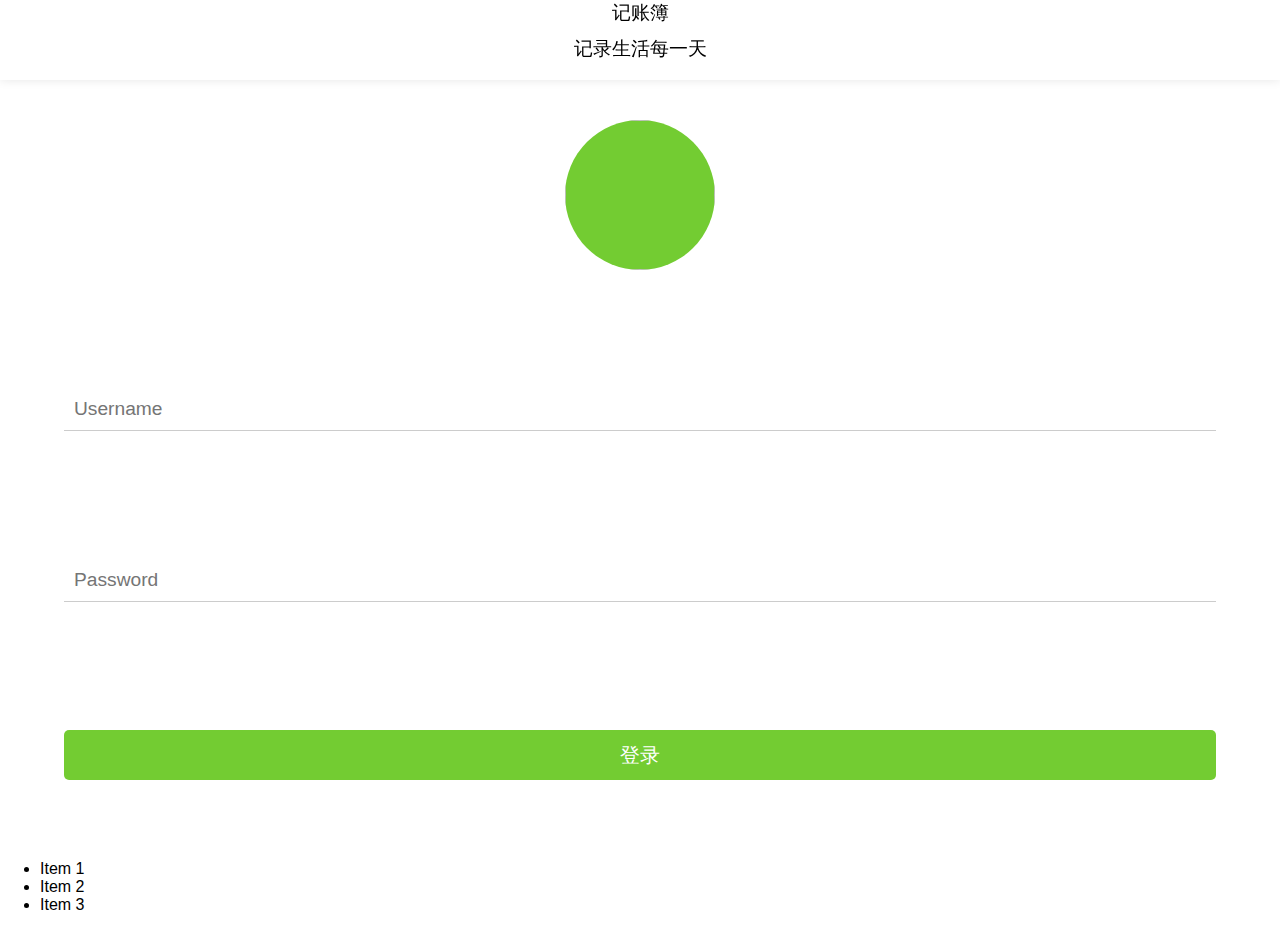
==== index.html @ a1f68d5c "Add files via upload" ====
<!DOCTYPE html>
<html lang="en">
<head>
    <meta charset="UTF-8">
    <!-- 禁用双击缩放 -->
    <meta name="viewport" content="width=device-width, initial-scale=1.0, maximum-scale=1.0, user-scalable=no">
    <title>记账App</title>
    <link rel="manifest" href="/manifest.json">
    <link rel="icon" href="/icons/app.png">
    <meta name="theme-color" content="#ffffff"/>
    <link rel="stylesheet" href="styles.css">
</head>
<body>
    <div class="page" id="mainpage">
        <div class="head">
            <div class="head-title">记账簿</div>
            <div class="head-infotot">
                <div id="head-anno"></div>
                <div id="head-mese"></div>
                <div id="head-tot"></div>
            </div>
        </div>
        <ul class="main" id="listmovimento">
            <li class="li-tot">
                <div class="li-date">昨天</div>
                <div class="li-motivo">总支出</div>
                <div class="li-nome"></div>
                <div class="li-value">-188.00</div>
            </li>
            <li>
                <div class="li-date">
                    <img class="li-icon" src="icons/canguan.png" alt="话费">
                </div>
                <div class="li-motivo">话费
                    <div class="li-nota">水果</div>
                </div>
                <div class="li-nome">Lo</div>
                <div class="li-value">-18.00</div>
            </li>
        </ul>
        <div class="foot">
            <div class="foot-item">
                <img id="baobiao" src="icons/baobiao.png" alt="baobiao">
            </div>
            <div class="foot-item">
                <img id="tianjia" src="icons/tianjia.png" alt="添加">
            </div>
            <div class="foot-item">
                <img id="renwu" src="icons/renwu.png" alt="人物">
            </div>
        </div>
    </div>
    <div class="page" id="addpage">
        <div class="addhead">
            <div class="header">
                <div class="header-item">
                </div>
                <div class="header-item">
                    <span style="text-align: center">支出</span>
                </div>
                <div class="header-item">
                    <button class="close" id="close-addpage">&times;</button>
                </div>
            </div>
            <div class="current-selection">
                <img id="current-img" src="icons/chaoshi.png" alt="超市">
                <span id="current-motivo">超市</span>
                <span id="current-value">0.00</span>
            </div>
        </div>
        <div id="tabmotivi">
            <div class="motivi-item">
                <img src="icons/chaoshi.png" alt="超市">
                <span>超市</span>
            </div>
        </div>
        <div id="tastiera">
            <div class="nota">
                <div>备注：</div>
                <div>
                    <input type="text" id="tas-nota" placeholder="请输入备注">
                </div>
            </div>
            <div class="tas-info">
                <span id="tas-data">8月19日</span>
                <span id="tas-modi">备注</span>
            </div>
            <div class="keys">
                <button class="key">7</button>
                <button class="key">8</button>
                <button class="key">9</button>
                <button class="key"><</button>
                <button class="key">4</button>
                <button class="key">5</button>
                <button class="key">6</button>
                <button class="key">+</button>
                <button class="key">1</button>
                <button class="key">2</button>
                <button class="key">3</button>
                <button class="key">-</button>
                <button class="key">C</button>
                <button class="key">0</button>
                <button class="key">.</button>
                <button class="key conferma" id="conferma">确定</button>
            </div>
        </div>
        <div id="calendar">
            <div class="calendar-header">
                <div class="year-controls">
                    <button class="prev-year">&lt;</button>
                    <span class="year-display">2024年</span>
                    <button class="next-year">&gt;</button>
                </div>
                <div class="month-controls">
                    <button class="prev-month">&lt;</button>
                    <span class="month-display">8月</span>
                    <button class="next-month">&gt;</button>
                </div>
            </div>
            <div class="calendar-body">
                <div class="calendar-weekdays">
                    <span>日</span>
                    <span>一</span>
                    <span>二</span>
                    <span>三</span>
                    <span>四</span>
                    <span>五</span>
                    <span>六</span>
                </div>
                <div class="calendar-days">
                    <!-- 日历天数将由JS动态生成 -->
                </div>
            </div>
        </div>
    </div>
    <div class="page" id="logpage">
        <div class="head">
            <div class="head-title">记账簿</div>
            <div class="head-title">记录生活每一天</div>
        </div>
        <div class="avatar main">
            <img class="famiglia" src="icons/famiglia.jpg" alt="">
        </div>
        <form id="login-form">
            <input class="loginput" id="username" type="text" placeholder="Username" required>
            <input class="loginput" id="password" type="password" placeholder="Password" required>
            <input type="submit" value="登录">
        </form>
    </div>
    <div class="test" id="testpage">
        <ul class="swipe-list">
            <li>
                <div class="item-content">Item 1</div>
            </li>
            <li>
                <div class="item-content">Item 2</div>
            </li>
            <li>
                <div class="item-content">Item 3</div>
            </li>
            <!-- 更多的<li>标签 -->
        </ul>
        <button id="delete-btn" style="display: none;">Delete</button>
        
    </div>
    <script src="script.js"></script>
    <script>
        if ('serviceWorker' in navigator) {
            navigator.serviceWorker.register('/service-worker.js')
            .then(function(registration) {
                console.log('Service Worker registered with scope:', registration.scope);
            }).catch(function(error) {
                console.log('Service Worker registration failed:', error);
            });
        }
    </script>
</body>
</html>
---- styles.css ----
body, html {
    margin: 0;
    padding: 0;
    height: 100%;
    display: flex;
    flex-direction: column;
    /* 针对ios */
    -webkit-overflow-scrolling: touch;
    font-family: Arial, sans-serif;
}
#mainpage{
    display: inline;
}
#addpage{
    display: none;
}
#logpage{
    display: none;
}
#calendar{
    display: none;
}

.head {
    background-color: #FFFFFF;
    text-align: center;
    position: fixed;
    top: 0;
    width: 100%;
    z-index: 1000;
    box-shadow: 0 0 10px rgba(0, 0, 0, 0.1);
    height: 80px;
}
.head-title{
    font-size: 1.2em;
    margin-bottom: 10px;
}
.head-infotot{
    display: grid;
    grid-template-columns: 40% 20% 40%;
}
#head-anno{
    text-align: left;
    padding-left: 10%;
    font-size: 1.2em;
    margin-top: 6px;
}
#head-mese{
    text-align: center;
    font-size: 1.5em;
    border-radius: 15px;
    background-color: #e0e0e0;
}
#head-tot {
    text-align: right;
    padding-right: 10%;
    font-size: 1.2em;
    margin-top: 6px;
}
.foot {
    background-color: #FFFFFF;
    padding: 5px 0;
    position: fixed;
    bottom: 0;
    display: flex; 
    justify-content: space-around; 
    width: 100%;
    height: 5em;
    z-index: 1000;
    box-shadow: 0 0 10px rgba(0, 0, 0, 0.1);
}
.foot-item {
    padding: 5px;
    cursor: pointer;
}
.foot-item img{
    margin-top: 10px;
    width: 40px;
    height: 40px;
}
#tianjia {
    margin-top: 0;
    width: 50px;
    height: 50px;
}
.main {
    flex: 1;
    margin-top: 65px; /* Match header height */
    margin-bottom: 100px; /* Match footer height */
    overflow-y: auto;
    padding: 20px;
    box-sizing: border-box;
    list-style-type: none;
    padding: 0;
}
.main li {
    display: flex;
    align-items: center;
    padding:5px 0px;
}
.li-nome{
    width: 10%;
    color: #0056b3;
    font-weight: bold;
    text-transform: capitalize;
}
.li-date{
    margin-left: 5%;
    width: 10%;
    aspect-ratio: 1 / 1; /* 保持正方形 */
    border-radius: 50%;
    background-color: #e0e0e0;
    display: flex;
    justify-content: center;
    align-items: center;
    color: #333;
}
.li-icon{
    width: 100%;
}
.li-motivo{
    width: 45%;
    margin-left: 5%;
}
.li-value{
    width: 20%;
    text-align: right;
}
.li-tot{
    font-weight: bold;
    border-bottom: 1px solid #ccc;
    margin-top: 20px;
}
.li-nota{
    font-size: 12px;
    color: #8a949e;
}
#tastiera {
    position: fixed;
    bottom: 0;
    box-shadow: 0 0 10px rgba(0, 0, 0, 0.1);
    overflow: hidden;
    width: 100%;
    z-index: 1000;
    transform: translateY(0);
    transition: transform 0.3s ease;
}
.tas-info {
    display: flex;
    justify-content: space-between;
    padding: 10px;
    background-color: #f9f9f9;
    border-bottom: 1px solid #ccc;
}
#tas-data, #tas-modi {
    font-size: 1em;
}
#tas-data {
    margin-left: 10px;
    border: 1px solid #007bff;
    border-radius: 5px;
    color: #007bff;
    padding: 1px 10px;
}
#tas-data:active {
    background-color: #007bff;
    color: white;
}
#tas-modi {
    margin-left: 10px;
    border: 1px solid #8a949e;
    border-radius: 5px;
    color: #8a949e;
    padding: 1px 10px;
}
#tas-modi:active {
    background-color: #8a949e;
    color: white;
}
.nota{
    background-color: #fff;
    padding: 2% 2%;
    width: 100%;
    height: 60px;
    font-size: 1em;
}
#tas-nota{
    height: 30px;
    padding: 2px;
    margin-top: 5px;
    width: 94%;
    font-size: 1em;
    border: 1px solid #ccc;
    
}
.keys {
    width: 100%;
    display: grid;
    grid-template-columns: repeat(4, 1fr);
    grid-gap: 1px;
    background-color: #ccc;
    margin-bottom: 30px;
}

.key {
    background-color: white;
    border: none;
    height: 50px;
    font-size: 24px;
    text-align: center;
    cursor: pointer;
}
.key:active {
    background-color: #ddd;
}
.conferma {
    background-color: #007bff;
    color: white;
}
.conferma:active {
    background-color: #0056b3;
}

.addhead {
    background-color: #FFFFFF;
    text-align: center;
    padding: 10px;
    position: fixed;
    top: 0;
    width: 100%;
    z-index: 1000;
    box-shadow: 0 0 10px rgba(0, 0, 0, 0.1);
}
.header {
    margin-bottom: 10px;
    display: grid;
    grid-template-columns: 33.3% 33.3% 33.3%;
    font-size: 1.2em;
}
.close {
    background: none;
    border: none;
    font-size: 1.2em;
    cursor: pointer;
    float: right;
}
.current-selection {
    text-align: left;
    font-size: 18px;
    margin-bottom: px;
}
#current-img{
    width: 40px;
    height: 40px;
    margin-left: 5px;
    vertical-align: middle;
}
#current-motivo{
    font-size: 1.2em;
    margin-left: 20px;
    vertical-align: middle;
}
#current-value{
    vertical-align: middle;
    text-align: right;
    font-size: 1.5em;
    margin-right: 20px;
    float: right;
}
#current-date{
    display: inline;
    vertical-align: middle;
    text-align: right;
    font-size: 1.2em;
}
#tabmotivi{
    margin-top: 120px;
    display: grid;
    grid-template-columns: repeat(5, 1fr);
    grid-gap: 10px;
}
.motivi-item {
    text-align: center;
}
.motivi-item img {
    width: 40px;
    height: 40px;
    margin-bottom: 5px;
}
.motivi-item span {
    display: block;
    font-size: 12px;
}
.motivi-item:active {
    background-color: #ddd;
}

#calendar {
    position: fixed;
    bottom: 0;
    box-shadow: 0 0 10px rgba(0, 0, 0, 0.1);
    width: 100%;
    z-index: 1001;
    background-color: #fff;
    height: 300px;
}
.calendar-header {
    padding: 5px;
    background-color: #f5f5f5;
    border-bottom: 1px solid #ddd;
    display: flex;
    justify-content:space-between;
}
.year-controls, .month-controls {
    display: flex;
    width: 40%;
}
.year-display, .month-display {
    font-size: 16px;
    font-weight: bold;
    text-align: center;
    flex-grow: 1;
}
.year-controls button, .month-controls button {
    background: none;
    border: none;
    font-size: 16px;
    cursor: pointer;
}
.calendar-body {
    padding: 10px;
}
.calendar-weekdays,
.calendar-days {
    display: grid;
    grid-template-columns: repeat(7, 1fr);
    text-align: center;
    grid-column-gap: 25px;
}
.calendar-weekdays span {
    font-weight: bold;
    margin-bottom: 10px;
}
.calendar-days .day {
    padding: 0; /* 移除原来的 padding */
    cursor: pointer;
    aspect-ratio: 1 / 1; /* 保持正方形 */
    display: flex;
    align-items: center;
    justify-content: center;
}
.calendar-days .disabled {
    color: #ccc;
}
.calendar-days .day.selected {
    background-color: #3f86f6;
    color: #fff;
    border-radius: 50%;
}
.moving-image {
    position: absolute;
    transition: transform 0.5s ease; /* 平滑过渡 */
    pointer-events: none; /* 禁止交互 */
    z-index: 1001; /* 使克隆的图片在最前面 */
}

#logpage {
    width: 100%;
    text-align: center;
}
.avatar {
    margin-top: 120px;
    width: 150px;
    height: 150px;
    border-radius: 50%;
    background-color:  rgb(115, 204, 50);
    margin-bottom: 50px;
    display: inline-block;
    overflow: hidden;
}
.loginput {
    width: 90%;
    font-size: 1.2em;
    padding: 10px;
    margin: 5%;
    border-radius: 0;
    border: none;
    border-bottom: 1px solid #ccc;
    box-sizing: border-box;
}
input[type="submit"] {
    margin: 5%;
    width: 90%;
    height: 50px;
    padding: 10px;
    background-color: rgb(115, 204, 50);
    border: none;
    border-radius: 5px;
    color: white;
    font-size: 20px;
    cursor: pointer;
}
input[type="submit"]:hover {
    background-color: rgb(104, 196, 38);
}
.famiglia{
    width: 100%;
    height: 100%;
    overflow: hidden;
}
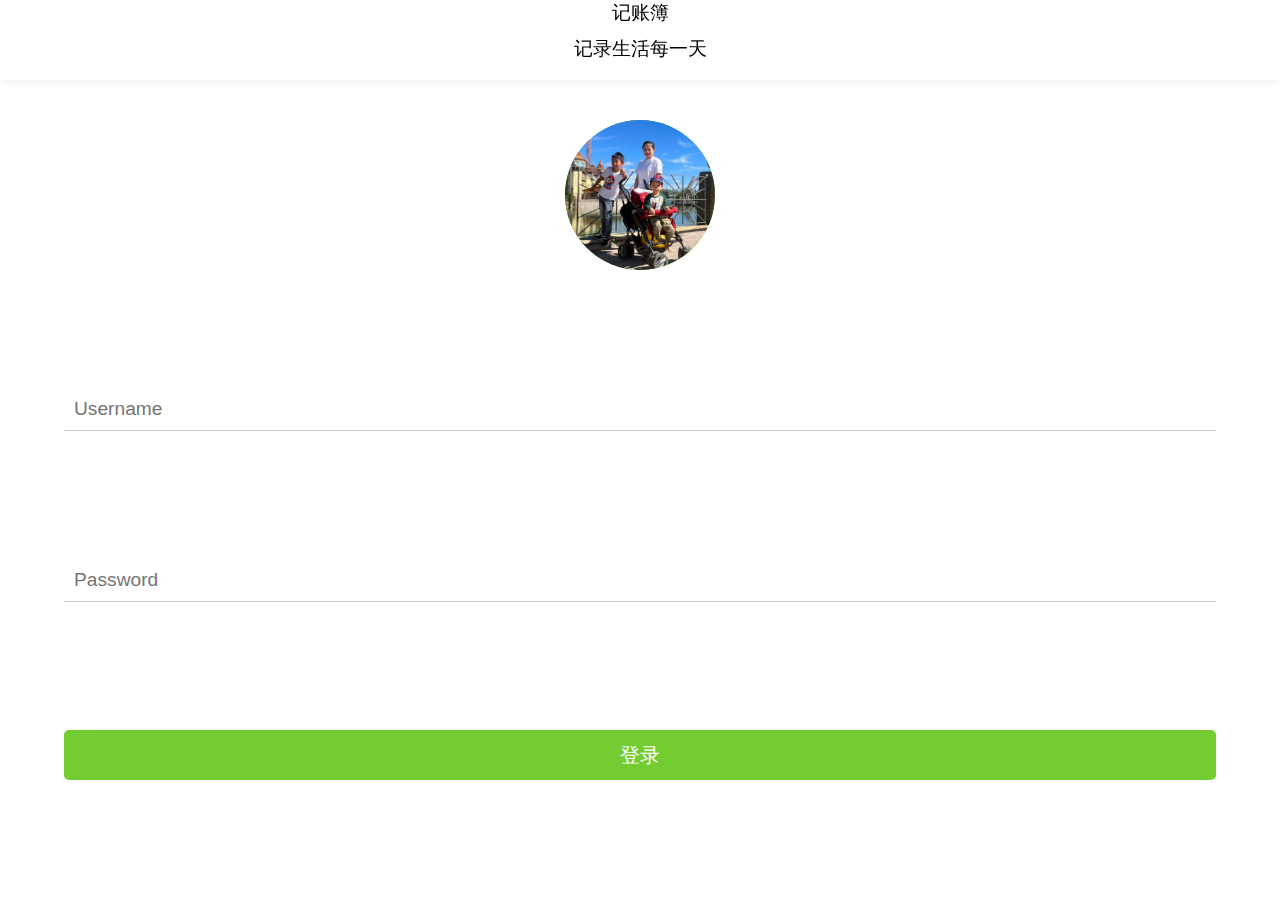
==== commit 373e72e2: "Add files via upload" ====
--- a/index.html
+++ b/index.html
@@ -148,20 +148,6 @@
         </form>
     </div>
     <div class="test" id="testpage">
-        <ul class="swipe-list">
-            <li>
-                <div class="item-content">Item 1</div>
-            </li>
-            <li>
-                <div class="item-content">Item 2</div>
-            </li>
-            <li>
-                <div class="item-content">Item 3</div>
-            </li>
-            <!-- 更多的<li>标签 -->
-        </ul>
-        <button id="delete-btn" style="display: none;">Delete</button>
-        
     </div>
     <script src="script.js"></script>
     <script>
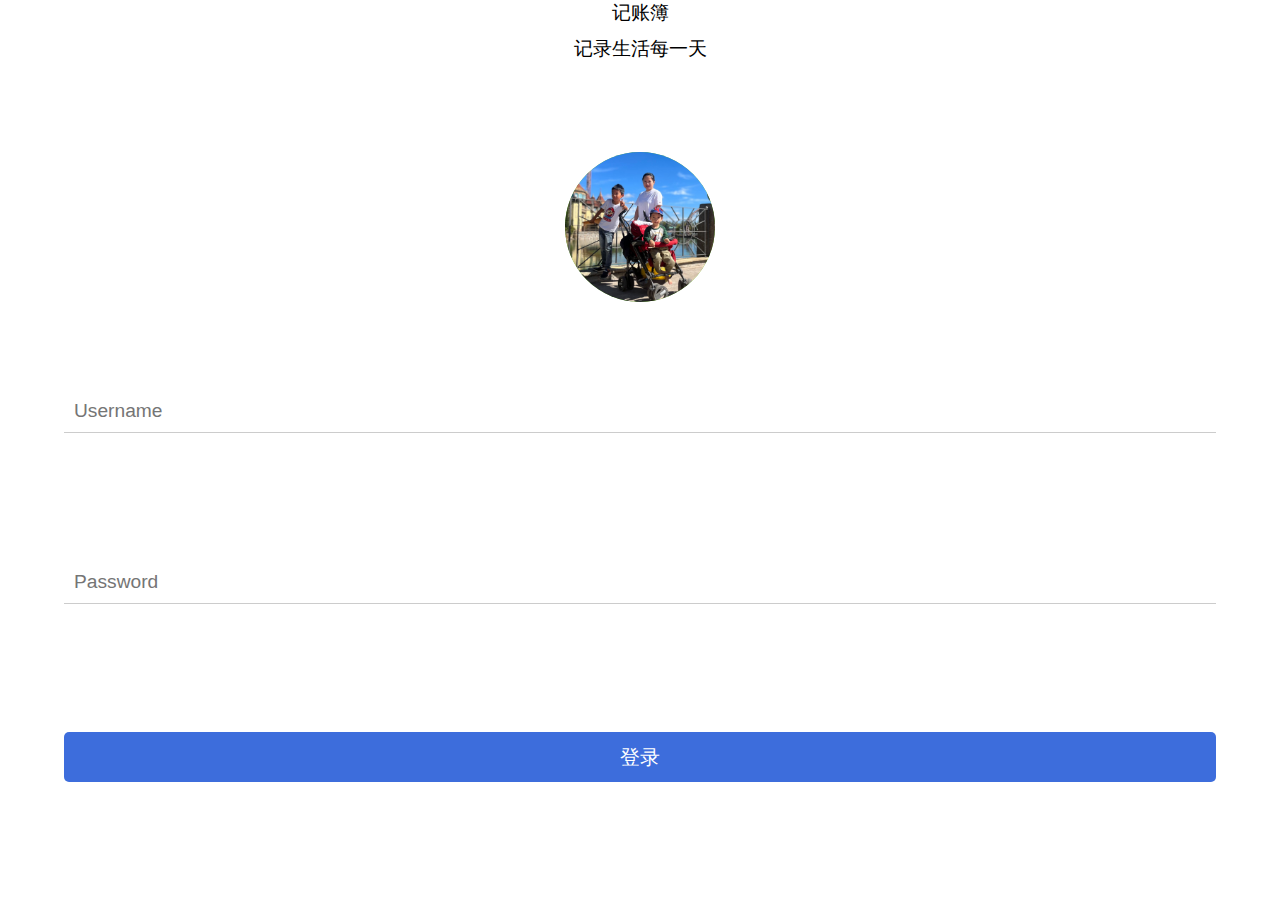
==== commit 9184e3d4: "Add files via upload" ====
--- a/index.html
+++ b/index.html
@@ -21,28 +21,12 @@
             </div>
         </div>
         <ul class="main" id="listmovimento">
-            <li class="li-tot">
-                <div class="li-date">昨天</div>
-                <div class="li-motivo">总支出</div>
-                <div class="li-nome"></div>
-                <div class="li-value">-188.00</div>
-            </li>
-            <li>
-                <div class="li-date">
-                    <img class="li-icon" src="icons/canguan.png" alt="话费">
-                </div>
-                <div class="li-motivo">话费
-                    <div class="li-nota">水果</div>
-                </div>
-                <div class="li-nome">Lo</div>
-                <div class="li-value">-18.00</div>
-            </li>
         </ul>
         <div class="foot">
             <div class="foot-item">
                 <img id="baobiao" src="icons/baobiao.png" alt="baobiao">
             </div>
-            <div class="foot-item">
+            <div class="foot-item foot-mid">
                 <img id="tianjia" src="icons/tianjia.png" alt="添加">
             </div>
             <div class="foot-item">
@@ -83,7 +67,7 @@
             </div>
             <div class="tas-info">
                 <span id="tas-data">8月19日</span>
-                <span id="tas-modi">备注</span>
+                <button id="tas-butnota">备注</button>
             </div>
             <div class="keys">
                 <button class="key">7</button>
@@ -131,13 +115,14 @@
                     <!-- 日历天数将由JS动态生成 -->
                 </div>
             </div>
+            <div>
+                <button class="calendar-ok">确认</button>
+            </div>
         </div>
     </div>
-    <div class="page" id="logpage">
-        <div class="head">
-            <div class="head-title">记账簿</div>
-            <div class="head-title">记录生活每一天</div>
-        </div>
+    <div class="page center" id="logpage">
+        <div class="head-title">记账簿</div>
+        <div class="head-title">记录生活每一天</div>
         <div class="avatar main">
             <img class="famiglia" src="icons/famiglia.jpg" alt="">
         </div>
@@ -147,18 +132,41 @@
             <input type="submit" value="登录">
         </form>
     </div>
-    <div class="test" id="testpage">
+    <div class="page" id="setpage">
+        <div class="head">
+            <div class="head-title">记账簿</div>
+            <div class="head-title">设置界面</div>
+        </div>
+        <div class="main center">
+            <div class="avatar main">
+                <img class="famiglia logo-utente" src="icons/famiglia.jpg" alt="">
+            </div>
+            <div class="set-utente">Lolo</div>
+            <div>
+                <div class="set-unload">未上传数据：1条</div>
+            </div>
+            <div class="item-flex set-buts">
+                <button class="set-but" id="reload">重新加载</button>
+                <button class="set-but" id="logout">退出登录</button>
+            </div>
+        </div>
+        <div class="foot">
+            <div class="foot-item">
+                <img id="baobiao" src="icons/baobiao.png" alt="baobiao">
+            </div>
+            <div class="foot-item foot-mid">
+                <img id="home" src="icons/home.png" alt="主页">
+            </div>
+            <div class="foot-item">
+                <img id="renwu" src="icons/renwu.png" alt="人物">
+            </div>
+        </div>
+    </div>
+    <div class="page" id="biaopage">
+        <div id="biao-lie"></div>
+        <div id="biao-di"></div>
+        <div id="biao-display"></div>
     </div>
     <script src="script.js"></script>
-    <script>
-        if ('serviceWorker' in navigator) {
-            navigator.serviceWorker.register('/service-worker.js')
-            .then(function(registration) {
-                console.log('Service Worker registered with scope:', registration.scope);
-            }).catch(function(error) {
-                console.log('Service Worker registration failed:', error);
-            });
-        }
-    </script>
 </body>
 </html>
--- a/styles.css
+++ b/styles.css
@@ -8,17 +8,9 @@
     -webkit-overflow-scrolling: touch;
     font-family: Arial, sans-serif;
 }
-#mainpage{
-    display: inline;
-}
-#addpage{
-    display: none;
-}
-#logpage{
-    display: none;
-}
 #calendar{
     display: none;
+    z-index: 1001;
 }
 
 .head {
@@ -78,7 +70,7 @@
     width: 40px;
     height: 40px;
 }
-#tianjia {
+.foot-mid {
     margin-top: 0;
     width: 50px;
     height: 50px;
@@ -94,13 +86,21 @@
     padding: 0;
 }
 .main li {
+    position: relative;
+}
+.li{
+    position: relative;
+    background-color: #fff;
     display: flex;
     align-items: center;
-    padding:5px 0px;
+    padding:2px 0px;
+    height: 40px;
+    z-index: 1;
+    transform: translateX(0);
 }
 .li-nome{
     width: 10%;
-    color: #0056b3;
+    color: rgb(61, 109, 220);
     font-weight: bold;
     text-transform: capitalize;
 }
@@ -135,6 +135,25 @@
     font-size: 12px;
     color: #8a949e;
 }
+.li-but{
+    font-size: 14px;
+    background-color: #fff;
+    color: red;
+    margin-left: 5px;
+    width: 70px;
+    height: 30px;
+    text-align: center;
+    vertical-align: middle;
+    border-radius: 5px;
+    border: 1px solid red;
+    position: absolute;
+    top: 6px; /* 定位到 movili 的底部 */
+    left: 78%; /* 按钮左对齐 */
+    box-sizing: border-box;
+}
+.movili{
+    transition: transform 0.5s ease;
+}
 #tastiera {
     position: fixed;
     bottom: 0;
@@ -142,8 +161,6 @@
     overflow: hidden;
     width: 100%;
     z-index: 1000;
-    transform: translateY(0);
-    transition: transform 0.3s ease;
 }
 .tas-info {
     display: flex;
@@ -156,22 +173,25 @@
     font-size: 1em;
 }
 #tas-data {
+    margin-left: 5px;
+    border: 1px solid rgb(61, 109, 220);
+    border-radius: 5px;
+    color: rgb(61, 109, 220);
+    padding: 1px 10px;
+    background-color: #fff;
+}
+#tas-data:active {
+    background-color: rgb(61, 109, 220);
+    color: white;
+}
+#tas-butnota {
     margin-left: 10px;
-    border: 1px solid #007bff;
+    background-color: #fff;
+    border: 1px solid rgb(61, 109, 220);
     border-radius: 5px;
-    color: #007bff;
-    padding: 1px 10px;
-}
-#tas-data:active {
-    background-color: #007bff;
-    color: white;
-}
-#tas-modi {
-    margin-left: 10px;
-    border: 1px solid #8a949e;
-    border-radius: 5px;
-    color: #8a949e;
-    padding: 1px 10px;
+    color: rgb(61, 109, 220);
+    font-size: 14px;
+    padding: 0px 10px;
 }
 #tas-modi:active {
     background-color: #8a949e;
@@ -183,6 +203,7 @@
     width: 100%;
     height: 60px;
     font-size: 1em;
+    display: none;
 }
 #tas-nota{
     height: 30px;
@@ -214,11 +235,11 @@
     background-color: #ddd;
 }
 .conferma {
-    background-color: #007bff;
+    background-color: rgb(61, 109, 220);
     color: white;
 }
 .conferma:active {
-    background-color: #0056b3;
+    background-color: rgb(61, 109, 220);
 }
 
 .addhead {
@@ -278,6 +299,7 @@
     display: grid;
     grid-template-columns: repeat(5, 1fr);
     grid-gap: 10px;
+    margin-bottom: 300px;
 }
 .motivi-item {
     text-align: center;
@@ -353,10 +375,28 @@
     color: #ccc;
 }
 .calendar-days .day.selected {
-    background-color: #3f86f6;
+    background-color: rgb(61, 109, 220);
     color: #fff;
     border-radius: 50%;
 }
+.calendar-ok {
+    position: fixed;
+    bottom: 30px;
+    right: 20px;
+    width: 80px;
+    border: 1px solid rgb(61, 109, 220);
+    color: #fff;
+    background-color: rgb(61, 109, 220);
+    font-size: 16px;
+    padding: 5px 15px;
+    border-radius: 5px;
+    text-align: center;
+    cursor: pointer;
+}
+.calendar-ok:active {
+    background-color: rgb(61, 109, 220);
+}
+
 .moving-image {
     position: absolute;
     transition: transform 0.5s ease; /* 平滑过渡 */
@@ -364,17 +404,17 @@
     z-index: 1001; /* 使克隆的图片在最前面 */
 }
 
-#logpage {
+.center {
     width: 100%;
     text-align: center;
 }
 .avatar {
-    margin-top: 120px;
+    margin-top: 80px;
     width: 150px;
     height: 150px;
     border-radius: 50%;
     background-color:  rgb(115, 204, 50);
-    margin-bottom: 50px;
+    margin-bottom: 20px;
     display: inline-block;
     overflow: hidden;
 }
@@ -393,7 +433,7 @@
     width: 90%;
     height: 50px;
     padding: 10px;
-    background-color: rgb(115, 204, 50);
+    background-color: rgb(61, 109, 220);
     border: none;
     border-radius: 5px;
     color: white;
@@ -401,10 +441,82 @@
     cursor: pointer;
 }
 input[type="submit"]:hover {
-    background-color: rgb(104, 196, 38);
+    background-color: rgb(61, 109, 220);
 }
 .famiglia{
     width: 100%;
     height: 100%;
     overflow: hidden;
+}
+.set-utente {
+    font-size: 25px;
+    margin: 0 30% 20px 30%;
+    padding: 10px;
+    border-radius: 0px;
+    border-bottom: 2px solid #ccc;
+    text-transform: capitalize;
+}
+.set-unload{
+    margin-top: 30px;
+    font-size: 20px;
+}
+.item-flex{
+    display: flex;
+    justify-content: space-between;
+    align-items: center;
+}
+.set-buts {
+    position: fixed;
+    bottom: 120px;
+    width: 100%;
+}
+.set-but {
+    margin: 0 20px;
+    font-size: 20px;
+    border-radius: 10px;
+    height: 45px;
+    width: 130px;
+    background-color: #fff;
+    border: 3px solid  rgb(61, 109, 220);
+    color:   rgb(61, 109, 220);
+}
+
+#biao-lie {
+    margin-left:3%;
+    padding-left: 1%;
+    width: 92%;
+    height: 200px;
+    display:flex;
+    align-items: flex-end; 
+    border-bottom: 1px solid #ccc;
+    border-left: 1px solid #ccc;
+}
+#biao-di {
+    margin-left:3%;
+    padding-left: 1%;
+    width: 92%;
+    display:flex;
+    align-items: flex-end; 
+}
+.lie {
+    display: inline-block;
+    margin: 0.5%;
+    background-color:orangered;
+}
+.di {
+    display: inline-block;
+    margin: 0.5%;
+    font-size: 10px;
+    text-align: center;
+}
+#biao-display {
+    width: 50px;
+    border-radius: 3px;
+    background-color: #e6e6e6;
+    position: absolute;
+    display: none; /* 默认隐藏 */
+    z-index: 10; /* 确保显示在前面 */
+    font-size: 10px;
+    text-align: center;
+    padding: 5px;
 }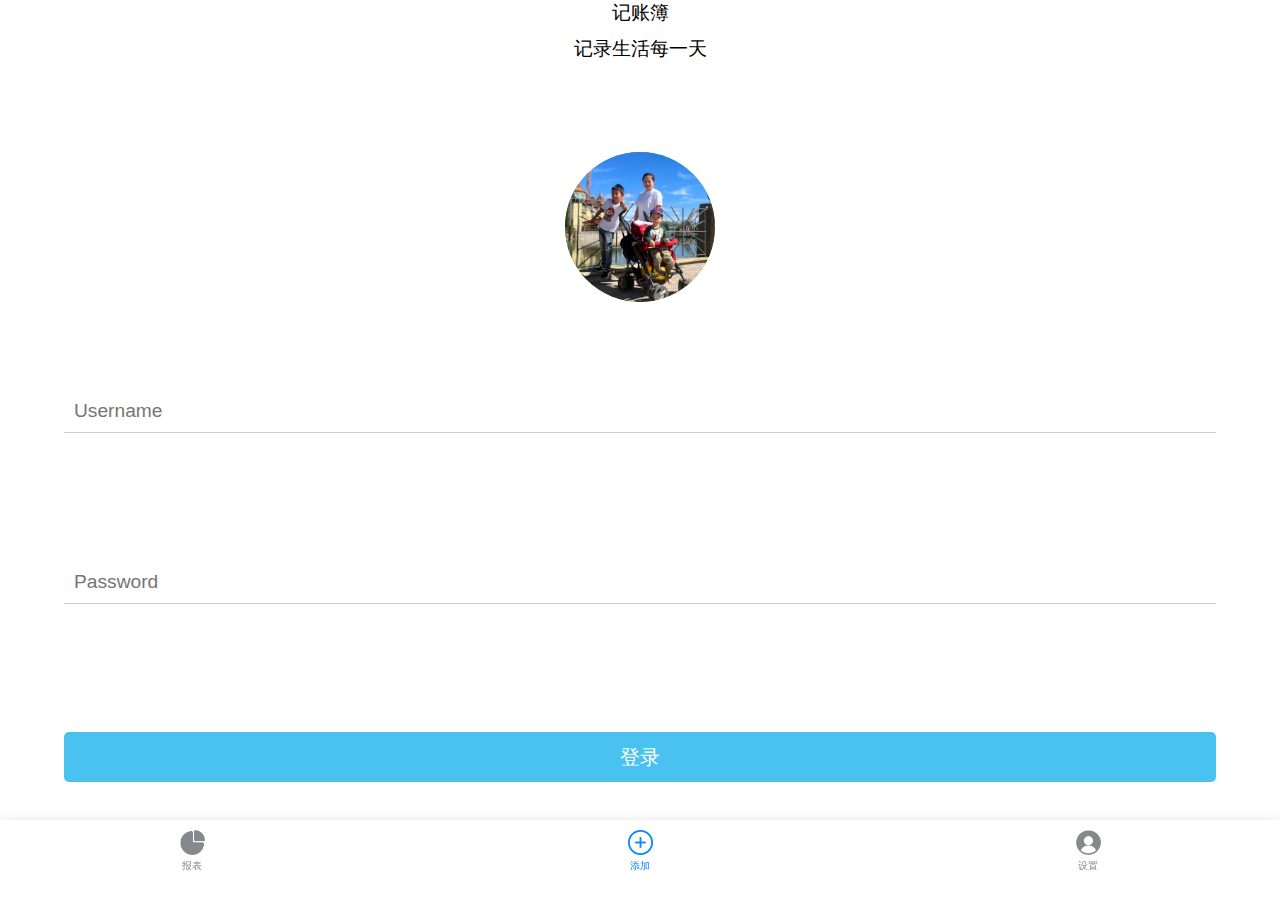
==== commit b76a82f9: "Add files via upload" ====
--- a/index.html
+++ b/index.html
@@ -22,17 +22,6 @@
         </div>
         <ul class="main" id="listmovimento">
         </ul>
-        <div class="foot">
-            <div class="foot-item">
-                <img id="baobiao" src="icons/baobiao.png" alt="baobiao">
-            </div>
-            <div class="foot-item foot-mid">
-                <img id="tianjia" src="icons/tianjia.png" alt="添加">
-            </div>
-            <div class="foot-item">
-                <img id="renwu" src="icons/renwu.png" alt="人物">
-            </div>
-        </div>
     </div>
     <div class="page" id="addpage">
         <div class="addhead">
@@ -141,32 +130,58 @@
             <div class="avatar main">
                 <img class="famiglia logo-utente" src="icons/famiglia.jpg" alt="">
             </div>
-            <div class="set-utente">Lolo</div>
+            <div class="set-utente"></div>
             <div>
-                <div class="set-unload">未上传数据：1条</div>
+                <div class="set-unload"></div>
             </div>
             <div class="item-flex set-buts">
                 <button class="set-but" id="reload">重新加载</button>
                 <button class="set-but" id="logout">退出登录</button>
             </div>
         </div>
-        <div class="foot">
-            <div class="foot-item">
-                <img id="baobiao" src="icons/baobiao.png" alt="baobiao">
+    </div>
+    <div class="page" id="biaopage">
+        <div class="head">
+            <div class="biao-tongji">
+                <div class="dixian biao-month" page = 'biao-month'>月统计</div>
+                <div class="biao-year" page = 'biao-year'>年统计</div>
+                <div class="biao-diy" page = 'biao-diy'>自定义</div>
             </div>
-            <div class="foot-item foot-mid">
-                <img id="home" src="icons/home.png" alt="主页">
-            </div>
-            <div class="foot-item">
-                <img id="renwu" src="icons/renwu.png" alt="人物">
+            <div class="biao-head-display">
+                <div class="biao-page" id="biao-month">
+                    <select class="biao-head-year" name="" id="biao-head-year"></select>
+                    <div class="biao-head-month"></div>
+                </div>
+                <div class="biao-page" id="biao-year"></div>
+                <div class="biao-page" id="biao-diy"></div>
             </div>
         </div>
+        <div class="main">
+            <div class="biao-tot">
+                <div>总支出：</div>
+                <div class="biao-tot-num"></div>
+            </div>
+            <div id="biao-lie"></div>
+            <div id="biao-di"></div>
+            <div id="biao-display"></div>
+            <div id="biao-hang"></div>
+        </div>
     </div>
-    <div class="page" id="biaopage">
-        <div id="biao-lie"></div>
-        <div id="biao-di"></div>
-        <div id="biao-display"></div>
+    <div class="foot">
+        <div class="foot-item" id="but-baobiao">
+            <img src="icons/baobiao.png" alt="报表">
+            <div>报表</div>
+        </div>
+        <div class="foot-item" id="but-tianjia">
+            <img src="icons/tianjia.png" alt="添加">
+            <div>主页</div>
+        </div>
+        <div class="foot-item" id="but-renwu">
+            <img src="icons/renwu.png" alt="人物">
+            <div>设置</div>
+        </div>
     </div>
+    <script src="fun.js"></script>
     <script src="script.js"></script>
 </body>
 </html>
--- a/styles.css
+++ b/styles.css
@@ -1,4 +1,8 @@
 body, html {
+    --hui:#86888B;
+    --lan:#0A84FF;
+    --qianlan:#49c2ef;
+    --huihei:#262c4e;
     margin: 0;
     padding: 0;
     height: 100%;
@@ -12,7 +16,6 @@
     display: none;
     z-index: 1001;
 }
-
 .head {
     background-color: #FFFFFF;
     text-align: center;
@@ -40,8 +43,9 @@
 #head-mese{
     text-align: center;
     font-size: 1.5em;
-    border-radius: 15px;
-    background-color: #e0e0e0;
+    border-radius: 10px;
+    color: #fff;
+    background-color: var(--qianlan);
 }
 #head-tot {
     text-align: right;
@@ -50,30 +54,34 @@
     margin-top: 6px;
 }
 .foot {
-    background-color: #FFFFFF;
+    background-color: #fff;
+    display: flex;
+    justify-content: space-between;
+    flex-direction: row;
+    box-sizing: border-box;
     padding: 5px 0;
     position: fixed;
     bottom: 0;
-    display: flex; 
-    justify-content: space-around; 
-    width: 100%;
-    height: 5em;
-    z-index: 1000;
+    width: 100%;
+    height: 80px;
+    z-index: 100;
     box-shadow: 0 0 10px rgba(0, 0, 0, 0.1);
 }
 .foot-item {
-    padding: 5px;
-    cursor: pointer;
+    width: 30%;
+    text-align: center;
+    /* 去除点击阴影 */
+    -webkit-tap-highlight-color: transparent; 
 }
 .foot-item img{
-    margin-top: 10px;
-    width: 40px;
-    height: 40px;
-}
-.foot-mid {
-    margin-top: 0;
-    width: 50px;
-    height: 50px;
+    margin-top: 5px;
+    width: 25px;
+    height: 25px;
+}
+.foot-item div{
+    font-size: 10px;
+    text-align: center;
+    color: #86888B;
 }
 .main {
     flex: 1;
@@ -100,7 +108,7 @@
 }
 .li-nome{
     width: 10%;
-    color: rgb(61, 109, 220);
+    color: var(--lan);
     font-weight: bold;
     text-transform: capitalize;
 }
@@ -155,6 +163,7 @@
     transition: transform 0.5s ease;
 }
 #tastiera {
+    background-color: #fff;
     position: fixed;
     bottom: 0;
     box-shadow: 0 0 10px rgba(0, 0, 0, 0.1);
@@ -174,22 +183,22 @@
 }
 #tas-data {
     margin-left: 5px;
-    border: 1px solid rgb(61, 109, 220);
+    border: 1px solid rgb(0, 122, 255);
     border-radius: 5px;
-    color: rgb(61, 109, 220);
+    color: rgb(0, 122, 255);
     padding: 1px 10px;
     background-color: #fff;
 }
 #tas-data:active {
-    background-color: rgb(61, 109, 220);
+    background-color: rgb(0, 122, 255);
     color: white;
 }
 #tas-butnota {
     margin-left: 10px;
     background-color: #fff;
-    border: 1px solid rgb(61, 109, 220);
+    border: 1px solid rgb(0, 122, 255);
     border-radius: 5px;
-    color: rgb(61, 109, 220);
+    color: rgb(0, 122, 255);
     font-size: 14px;
     padding: 0px 10px;
 }
@@ -222,7 +231,6 @@
     background-color: #ccc;
     margin-bottom: 30px;
 }
-
 .key {
     background-color: white;
     border: none;
@@ -235,11 +243,11 @@
     background-color: #ddd;
 }
 .conferma {
-    background-color: rgb(61, 109, 220);
+    background-color: rgb(0, 122, 255);
     color: white;
 }
 .conferma:active {
-    background-color: rgb(61, 109, 220);
+    background-color: rgb(0, 122, 255);
 }
 
 .addhead {
@@ -375,7 +383,7 @@
     color: #ccc;
 }
 .calendar-days .day.selected {
-    background-color: rgb(61, 109, 220);
+    background-color: rgb(0, 122, 255);
     color: #fff;
     border-radius: 50%;
 }
@@ -384,9 +392,9 @@
     bottom: 30px;
     right: 20px;
     width: 80px;
-    border: 1px solid rgb(61, 109, 220);
+    border: 1px solid rgb(0, 122, 255);
     color: #fff;
-    background-color: rgb(61, 109, 220);
+    background-color: rgb(0, 122, 255);
     font-size: 16px;
     padding: 5px 15px;
     border-radius: 5px;
@@ -394,16 +402,14 @@
     cursor: pointer;
 }
 .calendar-ok:active {
-    background-color: rgb(61, 109, 220);
-}
-
+    background-color: rgb(0, 122, 255);
+}
 .moving-image {
     position: absolute;
     transition: transform 0.5s ease; /* 平滑过渡 */
     pointer-events: none; /* 禁止交互 */
     z-index: 1001; /* 使克隆的图片在最前面 */
 }
-
 .center {
     width: 100%;
     text-align: center;
@@ -433,7 +439,7 @@
     width: 90%;
     height: 50px;
     padding: 10px;
-    background-color: rgb(61, 109, 220);
+    background-color: var(--qianlan);
     border: none;
     border-radius: 5px;
     color: white;
@@ -441,7 +447,7 @@
     cursor: pointer;
 }
 input[type="submit"]:hover {
-    background-color: rgb(61, 109, 220);
+    background-color: rgb(0, 122, 255);
 }
 .famiglia{
     width: 100%;
@@ -476,16 +482,15 @@
     border-radius: 10px;
     height: 45px;
     width: 130px;
-    background-color: #fff;
-    border: 3px solid  rgb(61, 109, 220);
-    color:   rgb(61, 109, 220);
+    background-color: var(--qianlan);
+    color:   #fff;
 }
 
 #biao-lie {
     margin-left:3%;
     padding-left: 1%;
     width: 92%;
-    height: 200px;
+    height: 180px;
     display:flex;
     align-items: flex-end; 
     border-bottom: 1px solid #ccc;
@@ -519,4 +524,146 @@
     font-size: 10px;
     text-align: center;
     padding: 5px;
+}
+.hang {
+    margin: 3%;
+    display: flex;
+    border-bottom: 1px solid #ccc;
+    padding-bottom: 3px;
+}
+.hang-imgbox{
+    width: 10%;
+}
+.hang-img {
+    width: 100%;       /* 设置图片宽度 */
+    aspect-ratio: 1/1; /* 宽高比例设置为1:1 */
+}
+.hang-info {
+    width: 90%;
+    margin-left: 3%;
+}
+.hang-box {
+    display: flex;
+}
+.hang-des{
+    height: 20px;
+    width: 65%;
+    font-size: 16px;
+    line-height: 1.5;
+}
+.hang-tot{
+    height: 20px;
+    width: 35%;
+    text-align: right;
+    font-size: 16px;
+    line-height: 1.5;
+}
+.hang-tu {
+    display: inline-block;
+    height: 6px;
+    background-color: orangered;
+    width: 100%;
+}
+.biao-tongji{
+    display: flex;
+    justify-content: space-between;
+    align-items: center;
+    margin: 5px 3%;
+}
+.biao-tongji div{
+    width: 22%;
+    height: 30px;
+    font-size: 16px;
+    color: #000;
+    box-sizing: border-box;
+    /* 去除点击阴影 */
+    -webkit-tap-highlight-color: transparent; 
+}
+.dixian {
+    border-bottom: 2px solid rgb(0, 122, 255);
+}
+.biao-head-display{
+    margin: 0 3%;
+}
+.biao-page {
+    display: flex;
+    justify-content: space-between;
+    align-items: center;
+}
+.biao-head-year {
+    color: #333;
+    width: 20%;
+    text-align: center;
+    height: 30px;
+    border-radius: 5px;
+    border: none;
+    background-color: #fff;
+    font-size: 16px;
+    -webkit-tap-highlight-color: transparent;/* 去除点击阴影 */
+    appearance: none;         /* 隐藏select下来箭头 对于其他支持 appearance 的浏览器 */
+}
+.biao-head-month{
+    display: flexbox;
+    width: 75%;
+    overflow: auto;
+    white-space: nowrap; 
+    -webkit-overflow-scrolling: touch; /* 平滑滚动 */
+    -webkit-tap-highlight-color: transparent; /* 去除点击阴影 */
+    align-items: center;
+    
+}
+.biao-head-month::-webkit-scrollbar {
+    display: none; /* 隐藏滚动条，适用于Chrome、Safari和Edge */
+}
+.biao-head-month div{
+    display: inline-block;
+    width: 20%;
+    height: 30px;
+    margin: 2%;
+    box-sizing: border-box;
+    font-size: 16px;
+    line-height: 2;
+}
+.biao-main {
+    margin-top: 100px;
+}
+.biao-tot {
+    display: flex;
+    justify-content: space-between;
+    margin: 0 3%;
+    margin-top: 30px;
+    margin-bottom: 10px;
+    font-size: 20px;
+    background-color: var(--qianlan);
+    border-radius: 5px;
+    align-items: center;
+    padding: 15px;
+    height: 30px;
+}
+.biao-tot div{
+    color: #fff;
+}
+.biao-tot-num {
+    text-align: right;
+}
+#biao-year{
+    display: flex;
+    width: 100%;
+    overflow: auto;
+    white-space: nowrap; 
+    -webkit-overflow-scrolling: touch; /* 平滑滚动 */
+    -webkit-tap-highlight-color: transparent; /* 去除点击阴影 */
+    align-items: center;
+    
+}
+#biao-year::-webkit-scrollbar {
+    display: none; /* 隐藏滚动条，适用于Chrome、Safari和Edge */
+}
+#biao-year div{
+    height: 30px;
+    margin: 2%;
+    margin-right: 5%;
+    box-sizing: border-box;
+    font-size: 16px;
+    line-height: 2;
 }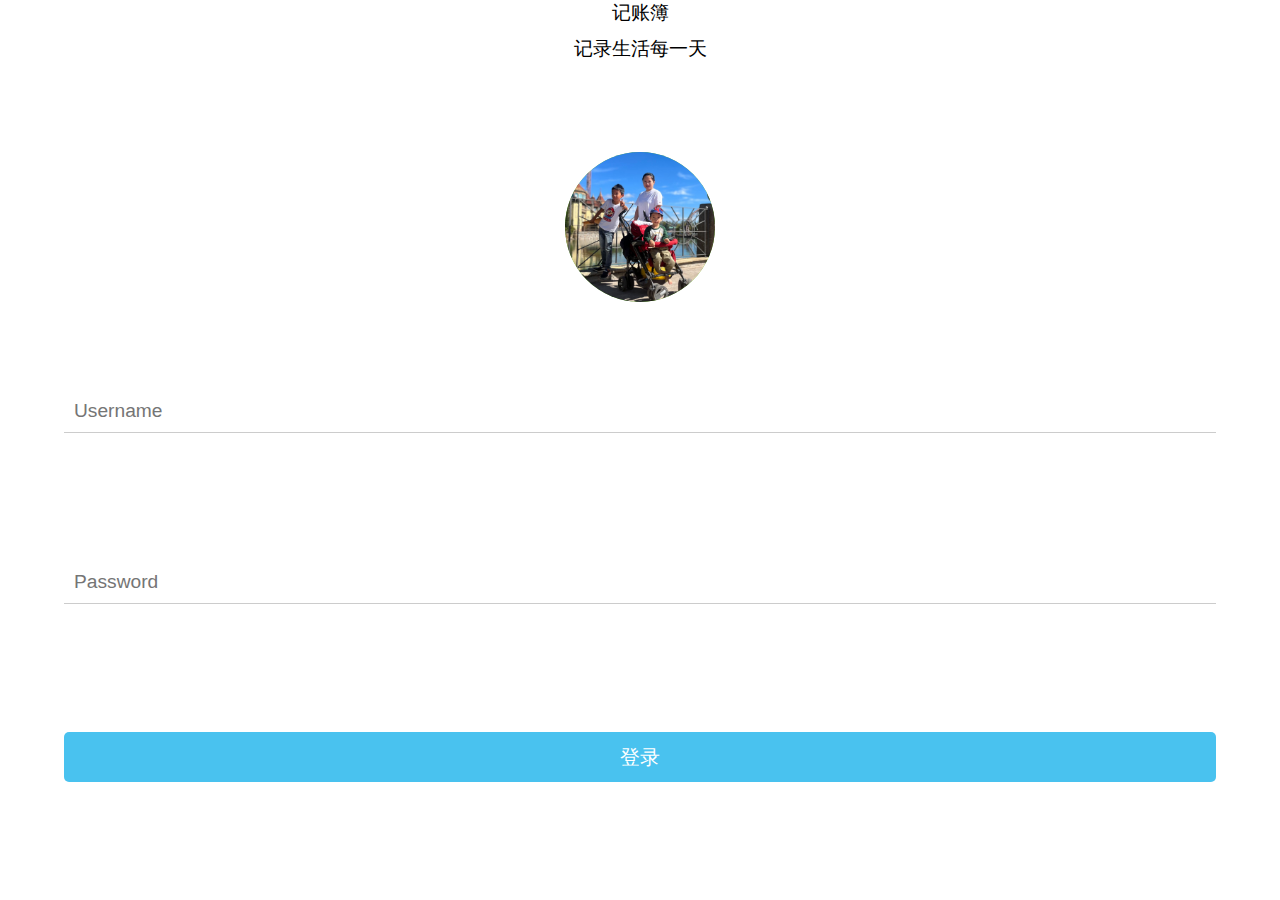
==== commit a243fe3c: "Add files via upload" ====
--- a/index.html
+++ b/index.html
@@ -7,7 +7,7 @@
     <title>记账App</title>
     <link rel="manifest" href="/manifest.json">
     <link rel="icon" href="/icons/app.png">
-    <meta name="theme-color" content="#ffffff"/>
+    <meta name="theme-color" content="#f7f7f7"/>
     <link rel="stylesheet" href="styles.css">
 </head>
 <body>
@@ -62,7 +62,7 @@
                 <button class="key">7</button>
                 <button class="key">8</button>
                 <button class="key">9</button>
-                <button class="key"><</button>
+                <button class="key" style="color:red">&#9003;</button>
                 <button class="key">4</button>
                 <button class="key">5</button>
                 <button class="key">6</button>
@@ -167,6 +167,37 @@
             <div id="biao-hang"></div>
         </div>
     </div>
+    <div class="page" id="infopage">
+        <div class="info-head">
+            <div class="info-title">
+                <div class="backup">
+                    <img src="icons/back.png" alt=""><span>返回</span>
+                </div>
+                <div class="info-motivo">其他</div>
+            </div>
+            <div class="info-tot">
+                <div>总支出：</div>
+                <div>-20000.00</div>
+            </div>
+        </div>
+        <div class="info-list">
+            <div class="info-data">
+                <div class="info-list-tot">
+                    <div>8月23日</div>
+                    <div>周四</div>
+                </div>
+                <div class="info-spesa-tot">-250.00</div>
+            </div>
+            <div class="info-movimento">
+                <img src="icons/chaoshi.png" alt="">
+                <div class="info-motivo-des">
+                    <div class="info-motivo-nome">超市</div>
+                    <div class="info-motivo-nota">备注</div>
+                </div>
+                <div class="info-spesa">-150.00</div>
+            </div>
+        </div>
+    </div>
     <div class="foot">
         <div class="foot-item" id="but-baobiao">
             <img src="icons/baobiao.png" alt="报表">
--- a/styles.css
+++ b/styles.css
@@ -3,6 +3,7 @@
     --lan:#0A84FF;
     --qianlan:#49c2ef;
     --huihei:#262c4e;
+    --beijinghui:#F7F7F7;
     margin: 0;
     padding: 0;
     height: 100%;
@@ -11,13 +12,14 @@
     /* 针对ios */
     -webkit-overflow-scrolling: touch;
     font-family: Arial, sans-serif;
+    background-color: var(--beijinghui);
 }
 #calendar{
     display: none;
     z-index: 1001;
 }
 .head {
-    background-color: #FFFFFF;
+    background-color: var(--beijinghui);
     text-align: center;
     position: fixed;
     top: 0;
@@ -83,12 +85,19 @@
     text-align: center;
     color: #86888B;
 }
+#logpage{
+    height: 100%;
+    background-color: #fff;
+    z-index: 1000;
+}
+#mainpage{
+    background-color: var(--beijinghui);
+}
 .main {
     flex: 1;
-    margin-top: 65px; /* Match header height */
+    margin-top: 80px; /* Match header height */
     margin-bottom: 100px; /* Match footer height */
     overflow-y: auto;
-    padding: 20px;
     box-sizing: border-box;
     list-style-type: none;
     padding: 0;
@@ -98,11 +107,9 @@
 }
 .li{
     position: relative;
-    background-color: #fff;
     display: flex;
     align-items: center;
     padding:2px 0px;
-    height: 40px;
     z-index: 1;
     transform: translateX(0);
 }
@@ -113,31 +120,35 @@
     text-transform: capitalize;
 }
 .li-date{
-    margin-left: 5%;
-    width: 10%;
-    aspect-ratio: 1 / 1; /* 保持正方形 */
-    border-radius: 50%;
-    background-color: #e0e0e0;
-    display: flex;
+    margin-left: 1%;
+    width: 15%;
+    height: 35px;
+    display: flex; 
     justify-content: center;
     align-items: center;
     color: #333;
 }
 .li-icon{
-    width: 100%;
+    width: 30px;
+    height: 30px;
 }
 .li-motivo{
     width: 45%;
-    margin-left: 5%;
+    margin-left: 3%;
 }
 .li-value{
-    width: 20%;
+    width: 23%;
     text-align: right;
 }
 .li-tot{
-    font-weight: bold;
-    border-bottom: 1px solid #ccc;
-    margin-top: 20px;
+    background-color: var(--beijinghui);
+    border-bottom: 0.5px solid #ccc;
+    border-top: 0.5px solid #ccc;
+    font-size: 12px;
+    height: 33px;
+}
+.li-movi{
+    background-color: #fff;
 }
 .li-nota{
     font-size: 12px;
@@ -160,6 +171,7 @@
     box-sizing: border-box;
 }
 .movili{
+    background-color: #fff;
     transition: transform 0.5s ease;
 }
 #tastiera {
@@ -246,10 +258,6 @@
     background-color: rgb(0, 122, 255);
     color: white;
 }
-.conferma:active {
-    background-color: rgb(0, 122, 255);
-}
-
 .addhead {
     background-color: #FFFFFF;
     text-align: center;
@@ -324,6 +332,7 @@
 .motivi-item:active {
     background-color: #ddd;
 }
+
 
 #calendar {
     position: fixed;
@@ -597,7 +606,7 @@
     height: 30px;
     border-radius: 5px;
     border: none;
-    background-color: #fff;
+    background-color: var(--beijinghui);
     font-size: 16px;
     -webkit-tap-highlight-color: transparent;/* 去除点击阴影 */
     appearance: none;         /* 隐藏select下来箭头 对于其他支持 appearance 的浏览器 */
@@ -631,7 +640,7 @@
     display: flex;
     justify-content: space-between;
     margin: 0 3%;
-    margin-top: 30px;
+    margin-top: 10px;
     margin-bottom: 10px;
     font-size: 20px;
     background-color: var(--qianlan);
@@ -666,4 +675,116 @@
     box-sizing: border-box;
     font-size: 16px;
     line-height: 2;
+}
+#infopage{
+    background-color: var(--beijinghui);
+}
+.info-head{
+    position: fixed;
+    top: 0;
+    width: 100%;
+    z-index: 1000;
+    background-color: var(--qianlan);
+    box-shadow: 0 0 10px rgba(0, 0, 0, 0.1);
+}
+.info-title {
+    padding-top: 10px;
+    display: flex;
+    width: 100%;
+    align-items: center;
+    vertical-align: middle;
+    box-sizing: border-box;
+    border-bottom: 0.5px solid #ccc;
+}
+.backup{
+    display: flex;
+    width: 20%;
+    vertical-align: middle;
+}
+.backup span{
+    font-size: 14px;
+    vertical-align: middle;
+    color: #fff;
+}
+.backup img{
+    margin-top: 1px;
+    width: 14px;
+    height: 14px;
+}
+.info-motivo{
+    display: inline-block;
+    width: 37%;
+    text-align: center;
+    color: #fff;
+}
+.info-title div{
+    font-size: 20px;
+    align-items: center;
+    vertical-align: middle;
+    padding: 5px;
+    margin-left: 15px;
+}
+.info-tot {
+    display: flex;
+    justify-content: space-between;
+    margin: 0 3%;
+    padding: 15px 0;
+    font-size: 20px;
+    align-items: center;
+}
+.info-tot div{
+    font-size: 20px;
+    color: #fff;
+}
+.info-list{
+    margin-top: 115px;
+    box-sizing: border-box;
+    display: flexbox;
+}
+.info-data{
+    display: flex;
+    width: 100%;
+    padding: 5px 3%;
+    justify-content: space-between;
+    align-items: center;
+    box-sizing: border-box;
+    border-top: 0.5px solid #ccc;
+    border-bottom: 0.5px solid #ccc;
+}
+.info-list-tot div{
+    margin-right: 15px;
+    font-size: 14px;
+}
+.info-list-tot{
+    display: flex;
+}
+.info-spesa-tot{
+    font-size: 14px;
+    text-align: right;
+}
+.info-movimento {
+    display: flex;
+    justify-content: space-between;
+    align-items: center;
+    background-color: #fff;
+    padding: 5px 3%;
+}
+.info-movimento img{
+    width: 30px;
+    height: 30px;
+}
+.info-motivo-des{
+    margin-left: 5%;
+    width: 60%;
+}
+.info-spesa{
+    text-align: right;
+    width: 30%;
+    font-size: 16px;
+}
+.info-motivo-nome{
+    font-size: 16px;
+}
+.info-motivo-nota{
+    font-size: 12px;
 }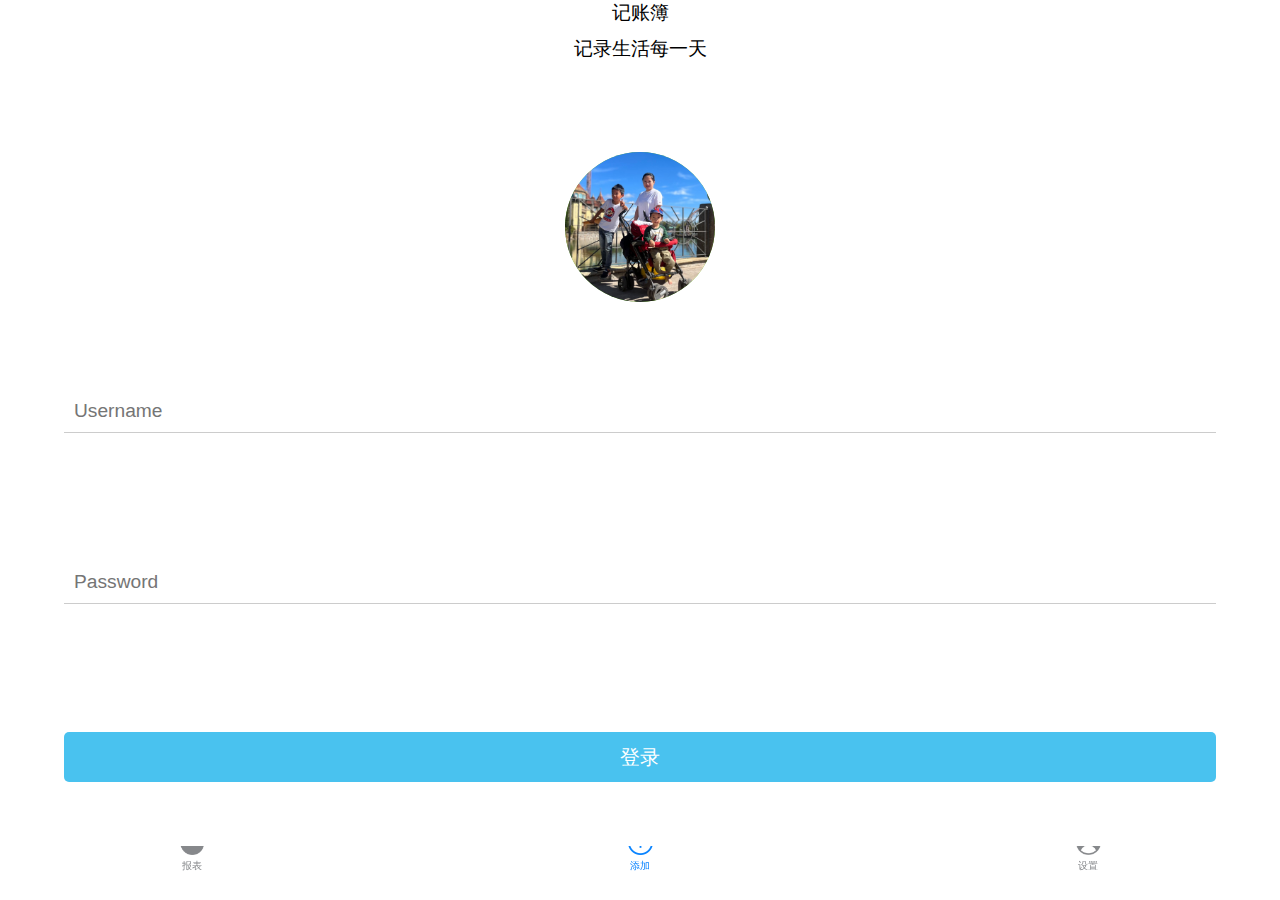
==== commit 230f3ee1: "Add files via upload" ====
--- a/index.html
+++ b/index.html
@@ -177,26 +177,10 @@
             </div>
             <div class="info-tot">
                 <div>总支出：</div>
-                <div>-20000.00</div>
-            </div>
-        </div>
-        <div class="info-list">
-            <div class="info-data">
-                <div class="info-list-tot">
-                    <div>8月23日</div>
-                    <div>周四</div>
-                </div>
-                <div class="info-spesa-tot">-250.00</div>
-            </div>
-            <div class="info-movimento">
-                <img src="icons/chaoshi.png" alt="">
-                <div class="info-motivo-des">
-                    <div class="info-motivo-nome">超市</div>
-                    <div class="info-motivo-nota">备注</div>
-                </div>
-                <div class="info-spesa">-150.00</div>
-            </div>
-        </div>
+                <div class="info-tot-spesa"></div></div>
+            </div>
+        </div>
+        <ul id="info-list"></ul>
     </div>
     <div class="foot">
         <div class="foot-item" id="but-baobiao">
--- a/styles.css
+++ b/styles.css
@@ -700,6 +700,7 @@
     display: flex;
     width: 20%;
     vertical-align: middle;
+    -webkit-tap-highlight-color: transparent;/* 去除点击阴影 */
 }
 .backup span{
     font-size: 14px;
@@ -736,55 +737,12 @@
     font-size: 20px;
     color: #fff;
 }
-.info-list{
-    margin-top: 115px;
-    box-sizing: border-box;
-    display: flexbox;
-}
-.info-data{
-    display: flex;
-    width: 100%;
-    padding: 5px 3%;
-    justify-content: space-between;
-    align-items: center;
-    box-sizing: border-box;
-    border-top: 0.5px solid #ccc;
-    border-bottom: 0.5px solid #ccc;
-}
-.info-list-tot div{
-    margin-right: 15px;
-    font-size: 14px;
-}
-.info-list-tot{
-    display: flex;
-}
-.info-spesa-tot{
-    font-size: 14px;
-    text-align: right;
-}
-.info-movimento {
-    display: flex;
-    justify-content: space-between;
-    align-items: center;
-    background-color: #fff;
-    padding: 5px 3%;
-}
-.info-movimento img{
-    width: 30px;
-    height: 30px;
-}
-.info-motivo-des{
-    margin-left: 5%;
-    width: 60%;
-}
-.info-spesa{
-    text-align: right;
-    width: 30%;
-    font-size: 16px;
-}
-.info-motivo-nome{
-    font-size: 16px;
-}
-.info-motivo-nota{
-    font-size: 12px;
+#info-list{
+    flex: 1;
+    margin-top: 110px; /* Match header height */
+    margin-bottom: 80px; /* Match footer height */
+    overflow-y: auto;
+    box-sizing: border-box;
+    list-style-type: none;
+    padding: 0;
 }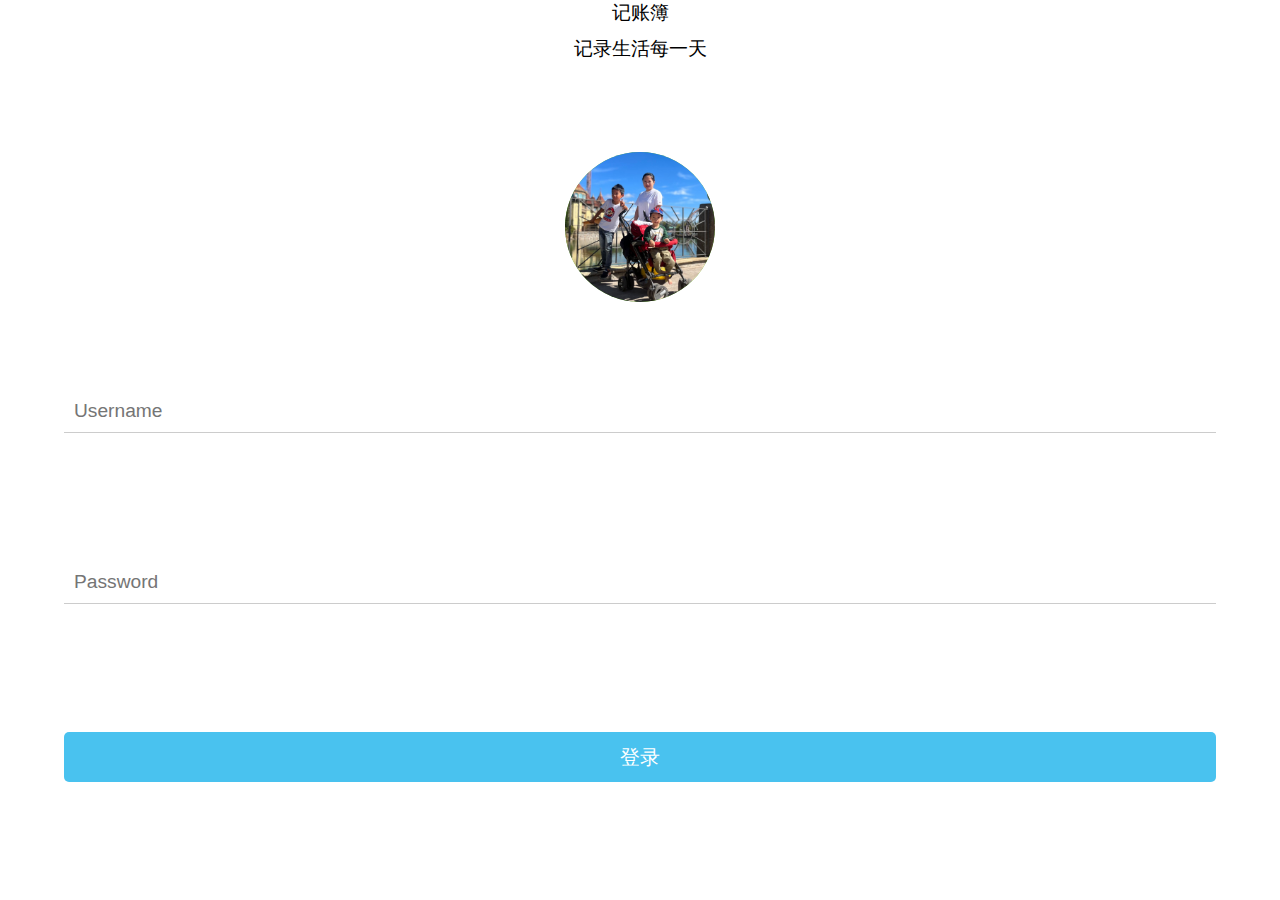
==== commit 52f31e9e: "Add files via upload" ====
--- a/index.html
+++ b/index.html
@@ -177,10 +177,12 @@
             </div>
             <div class="info-tot">
                 <div>总支出：</div>
-                <div class="info-tot-spesa"></div></div>
-            </div>
-        </div>
-        <ul id="info-list"></ul>
+                <div class="info-tot-spesa"></div>
+            </div>
+        </div>
+        <div>
+            <ul id="info-list"></ul>
+        </div>
     </div>
     <div class="foot">
         <div class="foot-item" id="but-baobiao">
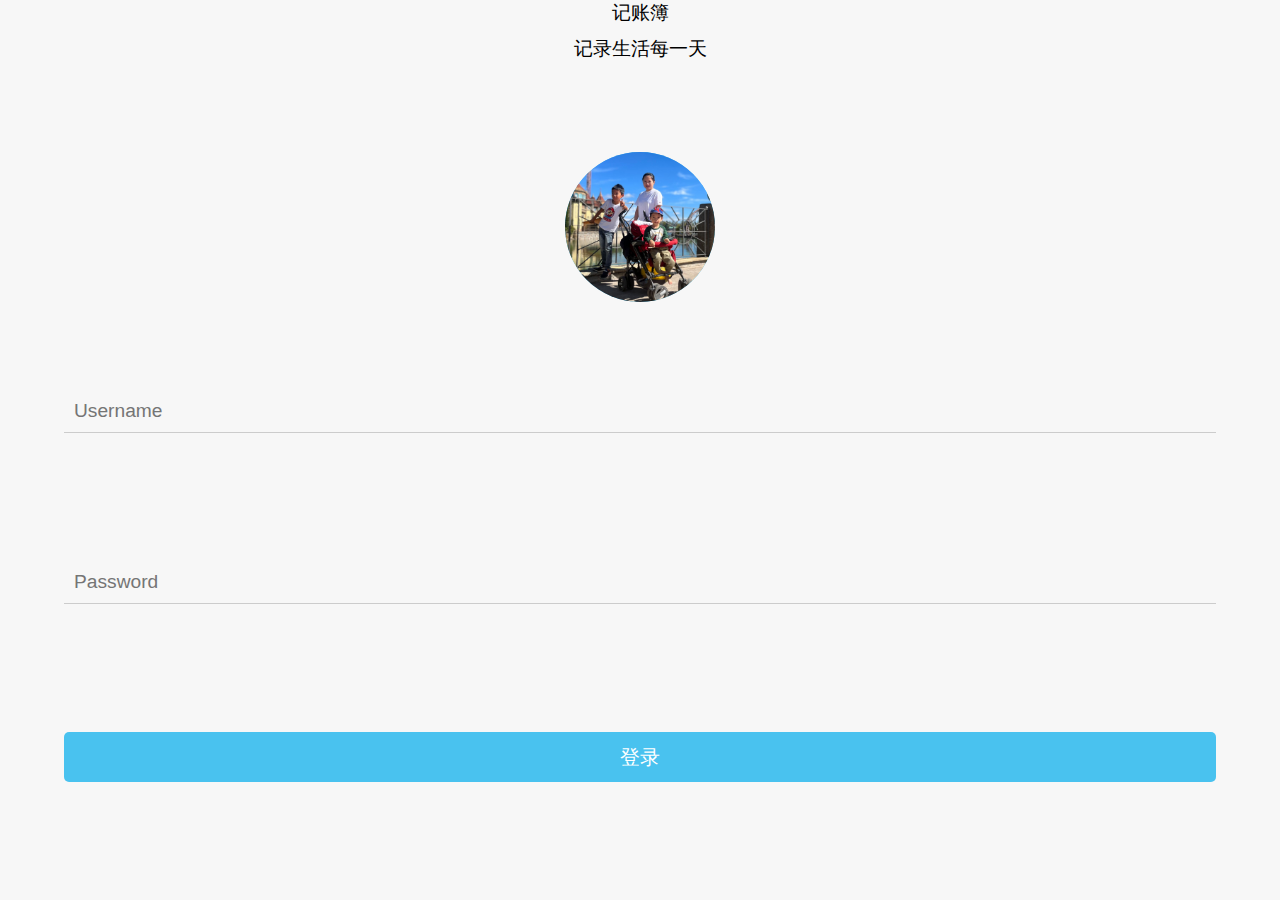
==== commit 86203025: "Add files via upload" ====
--- a/index.html
+++ b/index.html
@@ -25,18 +25,17 @@
     </div>
     <div class="page" id="addpage">
         <div class="addhead">
-            <div class="header">
-                <div class="header-item">
-                </div>
-                <div class="header-item">
-                    <span style="text-align: center">支出</span>
-                </div>
-                <div class="header-item">
-                    <button class="close" id="close-addpage">&times;</button>
-                </div>
+            <div class="addhead-title">
+                <div class="backup" id="backtomain">
+                    <img src="icons/back-nero.png" alt="">
+                    <span>返回</span>
+                </div>
+                <div class="addhead-zhichu">支出</div>
             </div>
             <div class="current-selection">
-                <img id="current-img" src="icons/chaoshi.png" alt="超市">
+                <div class="current-img">
+                    <img id="current-img" src="icons/chaoshi.png" alt="超市">
+                </div>
                 <span id="current-motivo">超市</span>
                 <span id="current-value">0.00</span>
             </div>
@@ -170,8 +169,8 @@
     <div class="page" id="infopage">
         <div class="info-head">
             <div class="info-title">
-                <div class="backup">
-                    <img src="icons/back.png" alt=""><span>返回</span>
+                <div class="backup" id="backtobiao">
+                    <img src="icons/back-bianco.png" alt=""><span>返回</span>
                 </div>
                 <div class="info-motivo">其他</div>
             </div>
--- a/styles.css
+++ b/styles.css
@@ -1,21 +1,22 @@
-body, html {
+:root{
     --hui:#86888B;
     --lan:#0A84FF;
     --qianlan:#49c2ef;
     --huihei:#262c4e;
     --beijinghui:#F7F7F7;
+}
+body, html {
     margin: 0;
     padding: 0;
+    display: flex;
+    flex-direction: column;
     height: 100%;
-    display: flex;
-    flex-direction: column;
     /* 针对ios */
     -webkit-overflow-scrolling: touch;
     font-family: Arial, sans-serif;
     background-color: var(--beijinghui);
 }
 #calendar{
-    display: none;
     z-index: 1001;
 }
 .head {
@@ -33,16 +34,19 @@
     margin-bottom: 10px;
 }
 .head-infotot{
-    display: grid;
-    grid-template-columns: 40% 20% 40%;
+    display: flex;
+    justify-content: space-between;
+    box-sizing: border-box;
 }
 #head-anno{
     text-align: left;
-    padding-left: 10%;
+    padding-left: 3%;
+    width: 40%;
     font-size: 1.2em;
     margin-top: 6px;
 }
 #head-mese{
+    width: 20%;
     text-align: center;
     font-size: 1.5em;
     border-radius: 10px;
@@ -50,8 +54,9 @@
     background-color: var(--qianlan);
 }
 #head-tot {
+    width: 40%;
     text-align: right;
-    padding-right: 10%;
+    padding-right: 3%;
     font-size: 1.2em;
     margin-top: 6px;
 }
@@ -83,15 +88,18 @@
 .foot-item div{
     font-size: 10px;
     text-align: center;
-    color: #86888B;
+    color: var(--hui);
 }
 #logpage{
     height: 100%;
-    background-color: #fff;
+    background-color: var(--beijinghui);
     z-index: 1000;
 }
 #mainpage{
     background-color: var(--beijinghui);
+}
+.page{
+    height: 100%;
 }
 .main {
     flex: 1;
@@ -120,7 +128,6 @@
     text-transform: capitalize;
 }
 .li-date{
-    margin-left: 1%;
     width: 15%;
     height: 35px;
     display: flex; 
@@ -134,10 +141,9 @@
 }
 .li-motivo{
     width: 45%;
-    margin-left: 3%;
 }
 .li-value{
-    width: 23%;
+    width: 27%;
     text-align: right;
 }
 .li-tot{
@@ -167,7 +173,7 @@
     border: 1px solid red;
     position: absolute;
     top: 6px; /* 定位到 movili 的底部 */
-    left: 78%; /* 按钮左对齐 */
+    right: 3%; /* 按钮左对齐 */
     box-sizing: border-box;
 }
 .movili{
@@ -195,28 +201,20 @@
 }
 #tas-data {
     margin-left: 5px;
-    border: 1px solid rgb(0, 122, 255);
+    border: 1px solid var(--lan);
     border-radius: 5px;
-    color: rgb(0, 122, 255);
+    color: var(--lan);
     padding: 1px 10px;
     background-color: #fff;
-}
-#tas-data:active {
-    background-color: rgb(0, 122, 255);
-    color: white;
 }
 #tas-butnota {
     margin-left: 10px;
     background-color: #fff;
-    border: 1px solid rgb(0, 122, 255);
+    border: 1px solid var(--lan);
     border-radius: 5px;
-    color: rgb(0, 122, 255);
+    color: var(--lan);
     font-size: 14px;
     padding: 0px 10px;
-}
-#tas-modi:active {
-    background-color: #8a949e;
-    color: white;
 }
 .nota{
     background-color: #fff;
@@ -244,65 +242,75 @@
     margin-bottom: 30px;
 }
 .key {
-    background-color: white;
+    background-color: #fff;
     border: none;
     height: 50px;
     font-size: 24px;
     text-align: center;
     cursor: pointer;
 }
-.key:active {
-    background-color: #ddd;
-}
 .conferma {
-    background-color: rgb(0, 122, 255);
+    background-color: var(--lan);
     color: white;
 }
 .addhead {
-    background-color: #FFFFFF;
-    text-align: center;
-    padding: 10px;
+    background-color: var(--beijinghui);
     position: fixed;
     top: 0;
     width: 100%;
     z-index: 1000;
     box-shadow: 0 0 10px rgba(0, 0, 0, 0.1);
 }
-.header {
+.addhead-title {
+    display: flex;
+    width: 100%;
+    align-items: center;
+    vertical-align: middle;
+    box-sizing: border-box;
     margin-bottom: 10px;
-    display: grid;
-    grid-template-columns: 33.3% 33.3% 33.3%;
-    font-size: 1.2em;
-}
-.close {
-    background: none;
-    border: none;
-    font-size: 1.2em;
-    cursor: pointer;
-    float: right;
+}
+.addhead-title div{
+    font-size: 20px;
+    align-items: center;
+    vertical-align: middle;
+    padding: 5px;
+}
+.addhead-zhichu{
+    text-align: center;
+    width: 53%;
 }
 .current-selection {
-    text-align: left;
+    width: 100%;
     font-size: 18px;
-    margin-bottom: px;
+    display: flex;
+    justify-content: space-between;
+    box-sizing: border-box;
+    height: 30px;
+    margin: 15px 0;
+}
+.current-selection div{
+    align-items: center;
+    vertical-align: middle;
+}
+.current-img{
+    width: 15%;
+    padding-left: 4%;
+    display: flex;
 }
 #current-img{
     width: 40px;
     height: 40px;
-    margin-left: 5px;
-    vertical-align: middle;
 }
 #current-motivo{
+    width: 40%;
     font-size: 1.2em;
     margin-left: 20px;
-    vertical-align: middle;
 }
 #current-value{
-    vertical-align: middle;
+    width: 45%;
     text-align: right;
     font-size: 1.5em;
-    margin-right: 20px;
-    float: right;
+    padding-right: 4%;
 }
 #current-date{
     display: inline;
@@ -330,10 +338,8 @@
     font-size: 12px;
 }
 .motivi-item:active {
-    background-color: #ddd;
-}
-
-
+    background-color: #fff;
+}
 #calendar {
     position: fixed;
     bottom: 0;
@@ -345,7 +351,7 @@
 }
 .calendar-header {
     padding: 5px;
-    background-color: #f5f5f5;
+    background-color: var(--beijinghui);
     border-bottom: 1px solid #ddd;
     display: flex;
     justify-content:space-between;
@@ -392,7 +398,7 @@
     color: #ccc;
 }
 .calendar-days .day.selected {
-    background-color: rgb(0, 122, 255);
+    background-color: var(--lan);
     color: #fff;
     border-radius: 50%;
 }
@@ -401,17 +407,12 @@
     bottom: 30px;
     right: 20px;
     width: 80px;
-    border: 1px solid rgb(0, 122, 255);
     color: #fff;
-    background-color: rgb(0, 122, 255);
+    background-color: var(--lan);
     font-size: 16px;
     padding: 5px 15px;
     border-radius: 5px;
     text-align: center;
-    cursor: pointer;
-}
-.calendar-ok:active {
-    background-color: rgb(0, 122, 255);
 }
 .moving-image {
     position: absolute;
@@ -428,12 +429,13 @@
     width: 150px;
     height: 150px;
     border-radius: 50%;
-    background-color:  rgb(115, 204, 50);
+    background-color:  var(--qianlan);
     margin-bottom: 20px;
     display: inline-block;
     overflow: hidden;
 }
 .loginput {
+    background-color: var(--beijinghui);
     width: 90%;
     font-size: 1.2em;
     padding: 10px;
@@ -455,9 +457,6 @@
     font-size: 20px;
     cursor: pointer;
 }
-input[type="submit"]:hover {
-    background-color: rgb(0, 122, 255);
-}
 .famiglia{
     width: 100%;
     height: 100%;
@@ -526,7 +525,7 @@
 #biao-display {
     width: 50px;
     border-radius: 3px;
-    background-color: #e6e6e6;
+    background-color: #fff;
     position: absolute;
     display: none; /* 默认隐藏 */
     z-index: 10; /* 确保显示在前面 */
@@ -583,7 +582,6 @@
     width: 22%;
     height: 30px;
     font-size: 16px;
-    color: #000;
     box-sizing: border-box;
     /* 去除点击阴影 */
     -webkit-tap-highlight-color: transparent; 
@@ -600,7 +598,7 @@
     align-items: center;
 }
 .biao-head-year {
-    color: #333;
+    color: #000;
     width: 20%;
     text-align: center;
     height: 30px;
@@ -698,23 +696,33 @@
 }
 .backup{
     display: flex;
+    height: 30px;
     width: 20%;
     vertical-align: middle;
     -webkit-tap-highlight-color: transparent;/* 去除点击阴影 */
-}
-.backup span{
+    box-sizing: border-box;
+    margin-left: 3%;
+}
+#backtobiao span{
+    display: inline-block;
     font-size: 14px;
     vertical-align: middle;
     color: #fff;
 }
+#backtomain span{
+    display: inline-block;
+    font-size: 14px;
+    vertical-align: middle;
+}
 .backup img{
-    margin-top: 1px;
+    display: inline-block;
     width: 14px;
     height: 14px;
 }
 .info-motivo{
     display: inline-block;
-    width: 37%;
+    width: 54%;
+    box-sizing: border-box;
     text-align: center;
     color: #fff;
 }
@@ -723,7 +731,6 @@
     align-items: center;
     vertical-align: middle;
     padding: 5px;
-    margin-left: 15px;
 }
 .info-tot {
     display: flex;
@@ -738,11 +745,9 @@
     color: #fff;
 }
 #info-list{
-    flex: 1;
     margin-top: 110px; /* Match header height */
     margin-bottom: 80px; /* Match footer height */
     overflow-y: auto;
-    box-sizing: border-box;
     list-style-type: none;
     padding: 0;
 }